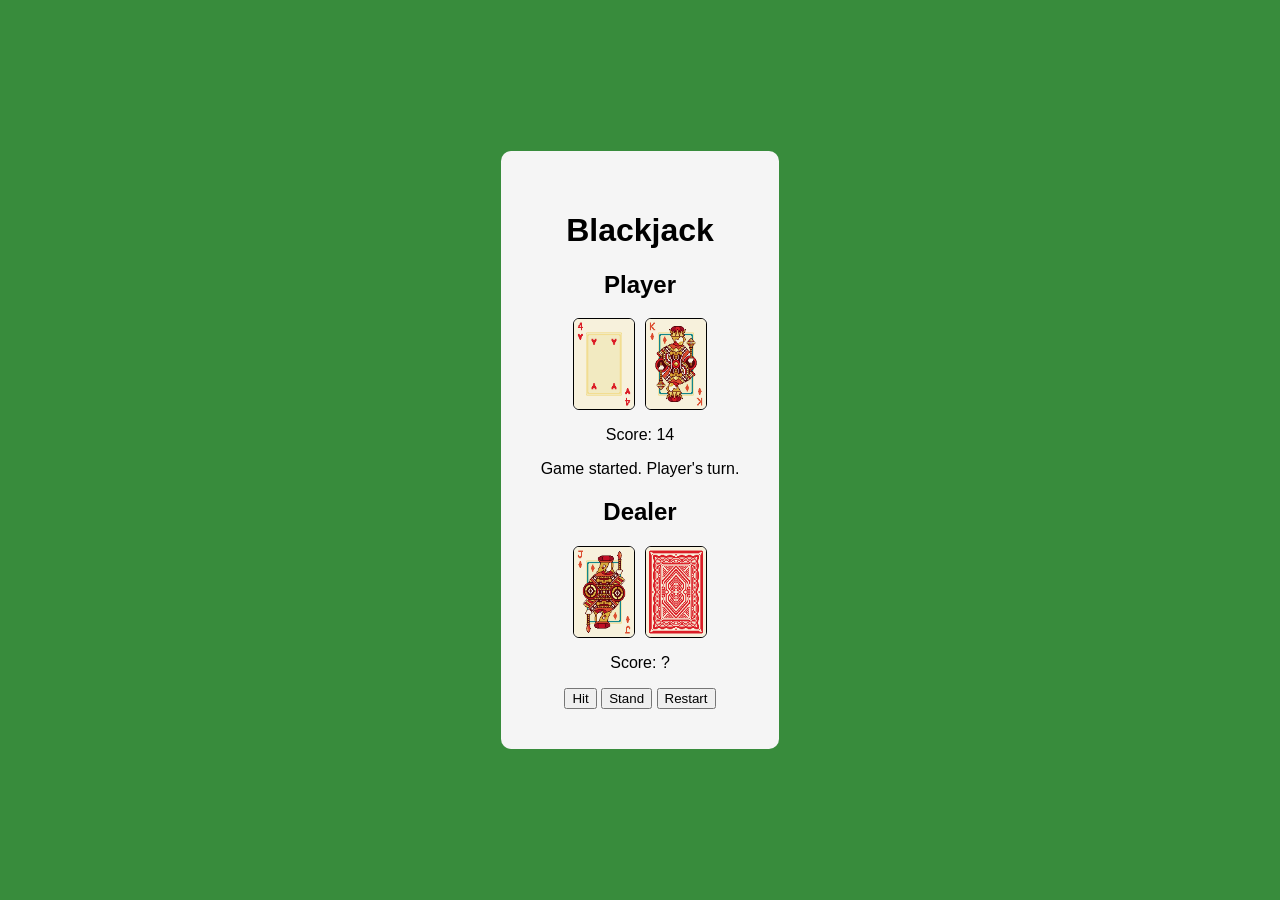
==== dealer.html @ 36193832 "20260324" ====
<!DOCTYPE html>
<html lang="en">
  <head>
    <meta charset="UTF-8">
    <meta name="viewport" content="width=device-width, initial-scale=1.0">
    <meta http-equiv="X-UA-Compatible" content="ie=edge">
    <title>Blackjack</title>
    <link rel="stylesheet" href="./style.css">
    <link rel="icon" href="./favicon.ico" type="image/x-icon">
  </head>
  <body>
    <div id="layout">
      <h1>Blackjack</h1>

      <div id="game">
        <div id="playerArea">
          <h2>Player</h2>
          <div id="playerCards"></div>
          <p id="playerScore">Score: 0</p>
          <p id="gameStatus"></p>
        </div>

        <div id="dealerArea">
          <h2>Dealer</h2>
          <div id="dealerCards"></div>
          <p id="dealerScore">Score: ?</p>
        </div>
      </div>

      <div id="controls">
        <button id="hit">Hit</button>
        <button id="stand">Stand</button>
        <button id="restart">Restart</button>
      </div>
    </div>

    <script type="module" src="./scripts/dealer/main.js"></script>
  </body>
</html>
---- style.css ----
#playerCards,
#dealerCards {
    display: flex;
    justify-content: center;
    gap: 10px;
    margin: 10px 0;
}

.card {
    width: 60px;
    height: 90px;
    border: 1px solid black;
    border-radius: 6px;
    display: flex;
    align-items: center;
    justify-content: center;
    font-size: 20px;
    background: white;
}

body {
    margin: 0;
    height: 100vh;

    display: flex;
    justify-content: center; 
    align-items: center;

    background: #388c3c;
    font-family: Arial, sans-serif;
}

#layout {
    background: #f5f5f5;
    padding: 40px;
    border-radius: 10px;
    text-align: center;
}
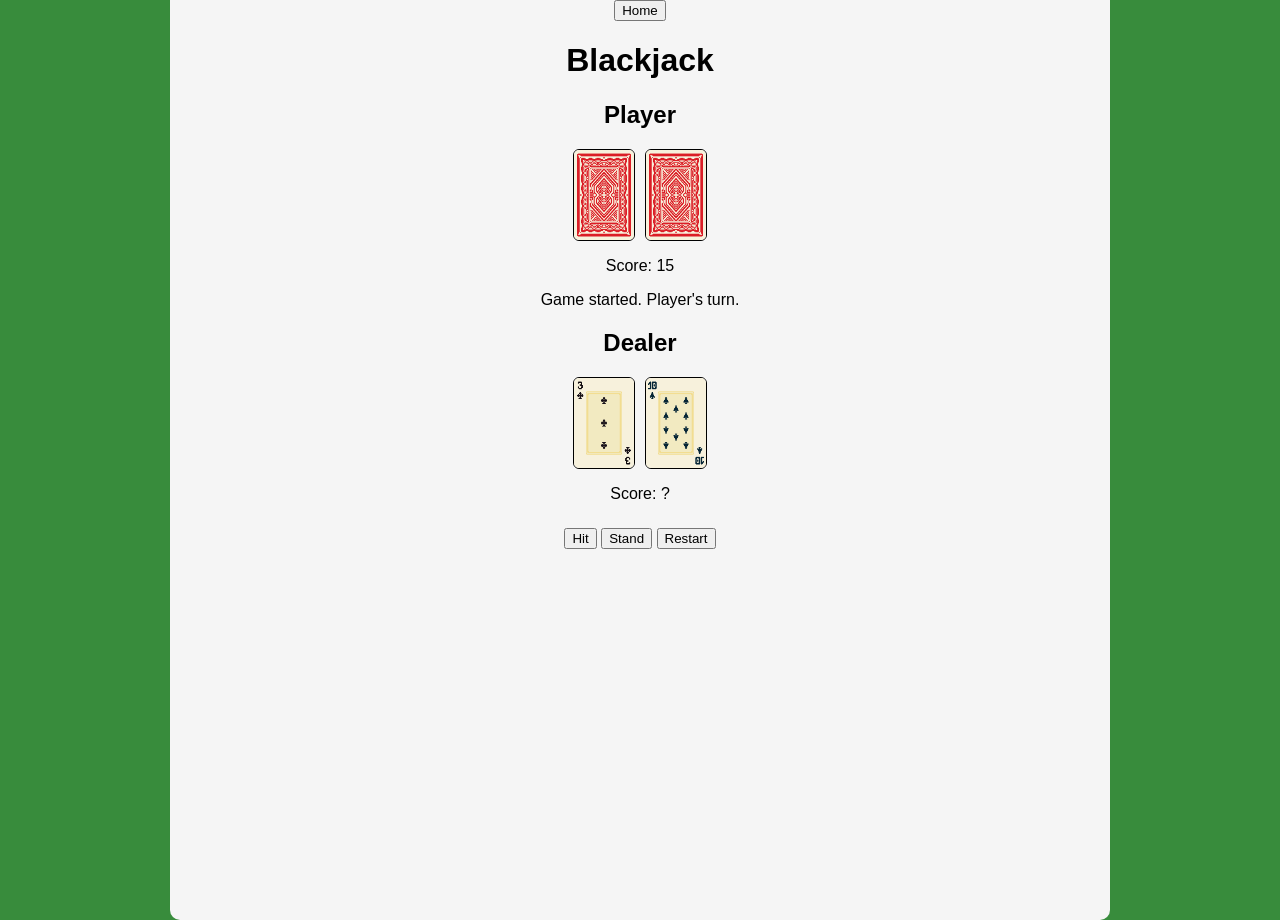
==== commit 32f7de7b: "Merge branch 'current-last' into lukoBranch" ====
--- a/dealer.html
+++ b/dealer.html
@@ -10,7 +10,10 @@
   </head>
   <body>
     <div id="layout">
-      <h1>Blackjack</h1>
+        <div id="nav">
+            <button id="home">Home</button>
+        </div>
+        <h1>Blackjack</h1>
 
       <div id="game">
         <div id="playerArea">
--- a/style.css
+++ b/style.css
@@ -18,6 +18,13 @@
     background: white;
 }
 
+#logo {
+    display: block;
+    margin: 20px auto 10px auto;
+    max-width: 400px; /* adjust based on your logo */
+    height: auto;
+}
+
 body {
     margin: 0;
     height: 100vh;
@@ -30,9 +37,176 @@
     font-family: Arial, sans-serif;
 }
 
+/* #nav{
+
+} */
+
+#controls {
+    margin-top: 25px;
+}
+
 #layout {
+    /* display: flex;
+    flex-direction: column; */
+    min-height: 100vh;
     background: #f5f5f5;
-    padding: 40px;
+    padding: 20px;
     border-radius: 10px;
     text-align: center;
+}
+
+#deckArea {
+    background-color: #388c3c;
+    border: #333 solid 2px;
+    border-radius: 10px;
+    padding: 20px 0 0 0;
+    margin: 20px 0;
+    text-align: center;
+}
+
+#hitDeck {
+    width: 60px;
+    height: 90px;
+    cursor: grab;
+    border-radius: 6px;
+}
+
+#hitDeck:active {
+    cursor: grabbing;
+}
+
+#playerCards.drag-over {
+    outline: 3px dashed #333;
+    outline-offset: 6px;
+    border-radius: 8px;
+}
+
+.hand-wrapper {
+    margin-bottom: 12px;
+    padding: 8px;
+    border-radius: 8px;
+}
+
+.active-hand {
+    outline: 3px solid #333;
+    background: rgba(0, 0, 0, 0.05);
+}
+
+.split-hand-row {
+    display: flex;
+    justify-content: center;
+    gap: 10px;
+    margin: 6px 0;
+}
+
+/* cards wrapg */
+#playerCards,
+#dealerCards,
+.split-hand-row {
+    flex-wrap: wrap;
+}
+
+#layout {
+    width: 100%;
+    max-width: 900px;
+}
+
+/* tablet size */
+@media (max-width: 768px) {
+    body {
+        padding: 12px;
+        align-items: flex-start;
+    }
+
+    #layout {
+        padding: 24px 16px;
+        margin-top: 10px;
+    }
+
+    .card,
+    #hitDeck {
+        width: 50px;
+        height: 75px;
+    }
+
+    h1 {
+        font-size: 2rem;
+    }
+
+    h2 {
+        font-size: 1.5rem;
+    }
+}
+
+/* phone size */
+@media (max-width: 480px) {
+    body {
+        padding: 6px;
+        align-items: flex-start;
+    }
+
+    #layout {
+        padding: 14px 10px;
+    }
+
+    h1 {
+        font-size: 1.5rem;
+        margin: 8px 0;
+    }
+
+    h2 {
+        font-size: 1.2rem;
+        margin: 8px 0;
+    }
+
+    p {
+        margin: 6px 0;
+    }
+
+    #playerCards,
+    #dealerCards,
+    .split-hand-row {
+        gap: 6px;
+        margin: 6px 0;
+    }
+
+    .card,
+    #hitDeck {
+        width: 38px;
+        height: 57px;
+    }
+
+    #deckArea {
+        padding: 10px 0;
+        margin: 10px 0;
+    }
+
+    #deckArea p {
+        font-size: 0.8rem;
+        margin: 6px 0 0 0;
+    }
+
+    #controls {
+        margin-top: 12px;
+        gap: 4px;
+    }
+
+    #controls button {
+        width: 140px;
+        padding: 4px 8px;
+    }
+
+    input,
+    button {
+        font-size: 0.9rem;
+    }
+
+    #betsystem {
+        margin-top: 10px;
+    }
+
+    #betsystem p,
+    #betsystem label {
+        margin: 6px 0;
+    }
 }
